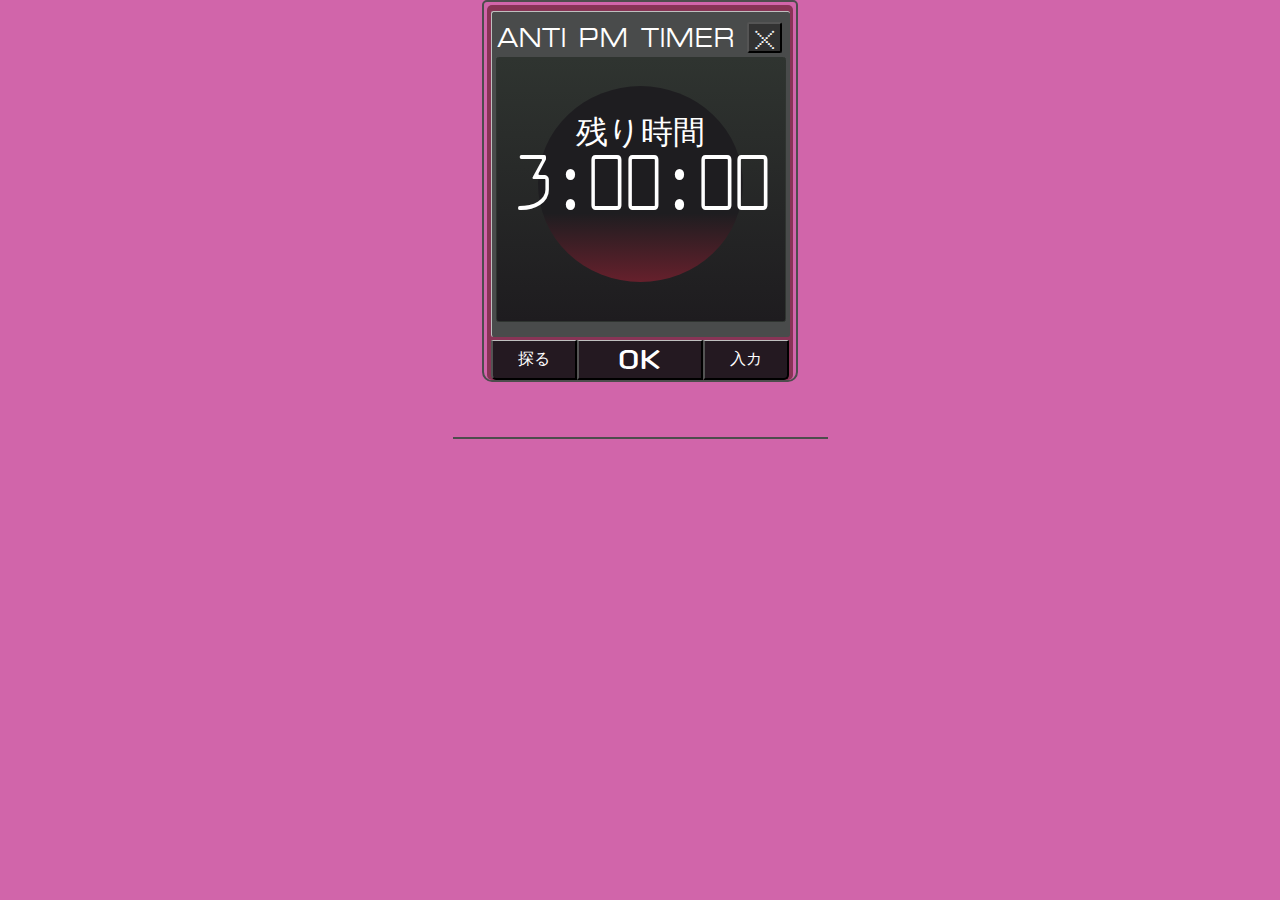
==== project/index.html @ 5a1055ef "Add project files under project folder" ====
<!doctype html>
<html class="no-js" lang="ja">
    <head>
        <meta charset="utf-8">
        <meta http-equiv="x-ua-compatible" content="ie=edge">
        <title></title>
        <meta name="description" content="">
        <meta name="viewport" content="width=device-width, initial-scale=1">

        <link rel="apple-touch-icon" href="apple-touch-icon.png">
        <!-- Place favicon.ico in the root directory -->

        <link href='https://fonts.googleapis.com/css?family=Raleway+Dots' rel='stylesheet' type='text/css'>
        <link rel="stylesheet" href="css/normalize.css">
        <link rel="stylesheet" href="css/main.css">
        <link rel="stylesheet" href="css/my-styles.css">
        <script src="js/vendor/modernizr-2.8.3.min.js"></script>
    </head>
    <body>
        <!--[if lt IE 8]>
            <p class="browserupgrade">You are using an <strong>outdated</strong> browser. Please <a href="http://browsehappy.com/">upgrade your browser</a> to improve your experience.</p>
        <![endif]-->

        <!-- Add your site or application content here -->
      <div class='cell-phone-edge-wrapper'>
      <div class='dark-raspberry-wrapper'>
          <div class='main-content-area'>

            <div class='header-area'>

              <div class='wrap-text-anti-pm-area'>
                <h1 class="text-anti-pm"><a href='https://en.wikipedia.org/wiki/Shimoneta:_A_Boring_World_Where_the_Concept_of_Dirty_Jokes_Doesn’t_Exist' class='link-anti-pm' target='_blank'>&nbsp;ANTI&nbsp;&nbsp;PM&nbsp;&nbsp;TIMER&nbsp;&nbsp;</a></h1>
              </div>

              <button class='x-button'><span class='x-button-text'>X</span></button>

            </div>

            <div class='dark-gray-content-area'>
              <div class='red-orb'></div>
              <p class='text-remaining-time'>残り時間</p>
              <div class='countdown-numbers-area'>
                <span class="text-countdown-numbers">0:00:00</span>
              </div>
            </div>

          </div><!-- end of main-content-area --> 
      
      
          <div class='bottom-buttons-area'>
            <!-- Do NOT put buttons on newlines, because I want the 
              buttons to line up next to each other WITHOUT gaps --> 
            <button class='special-key-1 my-keys'>探る</button><button class='ok-button my-keys'><span class='ok-button-text'>OK</span></button><button class='special-key-3 my-keys'>入カ</button>
          </div>
        
        </div><!-- dark-raspberry-wrapper --> 
        </div><!-- cell-phone-edge-wrapper --> 
      
      <hr class='flip-phone-crease'>      

        <audio class="sound-effect" src="./audio/56k_from_episode_sound_effect.mp3" preload="auto"></audio><!-- note that preload is disabled on iphone, and probably Android as well -->

        <script src="//ajax.googleapis.com/ajax/libs/jquery/1.11.2/jquery.min.js"></script>
        <script>window.jQuery || document.write('<script src="js/vendor/jquery-1.11.2.min.js"><\/script>')</script>
        <script src="js/plugins.js"></script>
        <script src="js/main.js"></script>
    </body>
</html>
---- project/css/main.css ----
/*! HTML5 Boilerplate v5.1.0 | MIT License | https://html5boilerplate.com/ */

/*
 * What follows is the result of much research on cross-browser styling.
 * Credit left inline and big thanks to Nicolas Gallagher, Jonathan Neal,
 * Kroc Camen, and the H5BP dev community and team.
 */

/* ==========================================================================
   Base styles: opinionated defaults
   ========================================================================== */

html {
    color: #222;
    font-size: 1em;
    line-height: 1.4;
}

/*
 * Remove text-shadow in selection highlight:
 * https://twitter.com/miketaylr/status/12228805301
 *
 * These selection rule sets have to be separate.
 * Customize the background color to match your design.
 */

::-moz-selection {
    background: #b3d4fc;
    text-shadow: none;
}

::selection {
    background: #b3d4fc;
    text-shadow: none;
}

/*
 * A better looking default horizontal rule
 */

hr {
    display: block;
    height: 1px;
    border: 0;
    border-top: 1px solid #ccc;
    margin: 1em 0;
    padding: 0;
}

/*
 * Remove the gap between audio, canvas, iframes,
 * images, videos and the bottom of their containers:
 * https://github.com/h5bp/html5-boilerplate/issues/440
 */

audio,
canvas,
iframe,
img,
svg,
video {
    vertical-align: middle;
}

/*
 * Remove default fieldset styles.
 */

fieldset {
    border: 0;
    margin: 0;
    padding: 0;
}

/*
 * Allow only vertical resizing of textareas.
 */

textarea {
    resize: vertical;
}

/* ==========================================================================
   Browser Upgrade Prompt
   ========================================================================== */

.browserupgrade {
    margin: 0.2em 0;
    background: #ccc;
    color: #000;
    padding: 0.2em 0;
}

/* ==========================================================================
   Author's custom styles
   ========================================================================== */

















/* ==========================================================================
   Helper classes
   ========================================================================== */

/*
 * Hide visually and from screen readers:
 */

.hidden {
    display: none !important;
}

/*
 * Hide only visually, but have it available for screen readers:
 * http://snook.ca/archives/html_and_css/hiding-content-for-accessibility
 */

.visuallyhidden {
    border: 0;
    clip: rect(0 0 0 0);
    height: 1px;
    margin: -1px;
    overflow: hidden;
    padding: 0;
    position: absolute;
    width: 1px;
}

/*
 * Extends the .visuallyhidden class to allow the element
 * to be focusable when navigated to via the keyboard:
 * https://www.drupal.org/node/897638
 */

.visuallyhidden.focusable:active,
.visuallyhidden.focusable:focus {
    clip: auto;
    height: auto;
    margin: 0;
    overflow: visible;
    position: static;
    width: auto;
}

/*
 * Hide visually and from screen readers, but maintain layout
 */

.invisible {
    visibility: hidden;
}

/*
 * Clearfix: contain floats
 *
 * For modern browsers
 * 1. The space content is one way to avoid an Opera bug when the
 *    `contenteditable` attribute is included anywhere else in the document.
 *    Otherwise it causes space to appear at the top and bottom of elements
 *    that receive the `clearfix` class.
 * 2. The use of `table` rather than `block` is only necessary if using
 *    `:before` to contain the top-margins of child elements.
 */

.clearfix:before,
.clearfix:after {
    content: " "; /* 1 */
    display: table; /* 2 */
}

.clearfix:after {
    clear: both;
}

/* ==========================================================================
   EXAMPLE Media Queries for Responsive Design.
   These examples override the primary ('mobile first') styles.
   Modify as content requires.
   ========================================================================== */

@media only screen and (min-width: 35em) {
    /* Style adjustments for viewports that meet the condition */
}

@media print,
       (-webkit-min-device-pixel-ratio: 1.25),
       (min-resolution: 120dpi) {
    /* Style adjustments for high resolution devices */
}

/* ==========================================================================
   Print styles.
   Inlined to avoid the additional HTTP request:
   http://www.phpied.com/delay-loading-your-print-css/
   ========================================================================== */

@media print {
    *,
    *:before,
    *:after {
        background: transparent !important;
        color: #000 !important; /* Black prints faster:
                                   http://www.sanbeiji.com/archives/953 */
        box-shadow: none !important;
        text-shadow: none !important;
    }

    a,
    a:visited {
        text-decoration: underline;
    }

    a[href]:after {
        content: " (" attr(href) ")";
    }

    abbr[title]:after {
        content: " (" attr(title) ")";
    }

    /*
     * Don't show links that are fragment identifiers,
     * or use the `javascript:` pseudo protocol
     */

    a[href^="#"]:after,
    a[href^="javascript:"]:after {
        content: "";
    }

    pre,
    blockquote {
        border: 1px solid #999;
        page-break-inside: avoid;
    }

    /*
     * Printing Tables:
     * http://css-discuss.incutio.com/wiki/Printing_Tables
     */

    thead {
        display: table-header-group;
    }

    tr,
    img {
        page-break-inside: avoid;
    }

    img {
        max-width: 100% !important;
    }

    p,
    h2,
    h3 {
        orphans: 3;
        widows: 3;
    }

    h2,
    h3 {
        page-break-after: avoid;
    }
}
---- project/css/my-styles.css ----
/***** Fonts *****/
@font-face {
  font-family: "OPTIEdgar-Extended";
  src: url("../font/OPTIEdgar-Extended.otf") format("opentype"); }

@font-face {
  font-family: "telegrama_render";
  src: url("../font/telegrama_render.otf") format("opentype"); }

@font-face {
  font-family: "K22_Spotty_Face";
  src: url("../font/K22_Spotty_Face.ttf") format("truetype"); }

@font-face {
  font-family: "larabiefont-free.regular";
  src: url("../font/larabiefont-free.regular.ttf") format("truetype"); }

/***** SASS stuff *****/
/******************************/
/* line 53, /Users/lawrenceabaeo/code/shimoneta-anti-pm-interface/css/my-styles.scss */
body {
  background-color: #D165AA;
  color: white; }

/* line 58, /Users/lawrenceabaeo/code/shimoneta-anti-pm-interface/css/my-styles.scss */
.cell-phone-edge-wrapper {
  border: 2px solid #4d4d4d;
  border-bottom-right-radius: 10px;
  border-bottom-left-radius: 10px;
  border-top-left-radius: 5px;
  border-top-right-radius: 5px;
  margin-left: auto;
  margin-right: auto;
  padding-top: 3px;
  width: 312px; }

/* line 70, /Users/lawrenceabaeo/code/shimoneta-anti-pm-interface/css/my-styles.scss */
.dark-raspberry-wrapper {
  background-color: #883456;
  border-radius: 5px;
  margin-left: auto;
  margin-right: auto;
  padding-top: 6px;
  width: 306px; }

/* line 79, /Users/lawrenceabaeo/code/shimoneta-anti-pm-interface/css/my-styles.scss */
.main-content-area {
  background-color: #494B4B;
  border-top: 1px solid #bfbfbf;
  border-left: 1px solid #bfbfbf;
  border-radius: 2.5px;
  margin-left: auto;
  margin-right: auto;
  padding-bottom: 15px;
  text-align: center;
  width: 298px; }

/* line 94, /Users/lawrenceabaeo/code/shimoneta-anti-pm-interface/css/my-styles.scss */
.header-area {
  height: 45px;
  text-align: left; }

/* line 100, /Users/lawrenceabaeo/code/shimoneta-anti-pm-interface/css/my-styles.scss */
.wrap-text-anti-pm-area {
  display: inline-block;
  transform: scale(1, 1.2);
  -webkit-transform: scale(1, 1.2);
  -moz-transform: scale(1, 1.2);
  -ms-transform: scale(1, 1.2);
  -o-transform: scale(1, 1.2); }

/* line 116, /Users/lawrenceabaeo/code/shimoneta-anti-pm-interface/css/my-styles.scss */
.text-anti-pm {
  display: inline-block;
  font-family: 'OPTIEdgar-Extended';
  font-size: 1.21em;
  font-weight: 100;
  letter-spacing: .05em; }

/* line 38, /Users/lawrenceabaeo/code/shimoneta-anti-pm-interface/css/my-styles.scss */
.link-anti-pm, .link-anti-pm:visited, .link-anti-pm:hover, .link-anti-pm:active {
  font-style: inherit;
  color: inherit;
  background-color: transparent;
  font-size: inherit;
  text-decoration: none;
  font-variant: inherit;
  font-weight: inherit;
  line-height: inherit;
  font-family: inherit; }

/* line 128, /Users/lawrenceabaeo/code/shimoneta-anti-pm-interface/css/my-styles.scss */
.x-button {
  border-radius: 2.5px;
  background-color: #323232;
  padding: 0px;
  /** positioning **/
  position: absolute;
  top: 22px;
  height: 31px;
  width: 35px; }

/* line 140, /Users/lawrenceabaeo/code/shimoneta-anti-pm-interface/css/my-styles.scss */
.x-button-text {
  display: inline-block;
  /** font stuff **/
  font-family: "K22_Spotty_Face";
  font-size: 1.3em;
  text-align: center;
  transform: scale(1.35, 1.25) translateY(0px);
  -webkit-transform: scale(1.35, 1.25) translateY(0px);
  -moz-transform: scale(1.35, 1.25) translateY(0px);
  -ms-transform: scale(1.35, 1.25) translateY(0px);
  -o-transform: scale(1.35, 1.25) translateY(0px); }

/* line 168, /Users/lawrenceabaeo/code/shimoneta-anti-pm-interface/css/my-styles.scss */
.dark-gray-content-area {
  background: linear-gradient(to bottom, #2F3430, #1E1C1F);
  border-radius: 2.5px;
  position: relative;
  margin-left: 4px;
  margin-right: 4px;
  height: 263px;
  /** 
  This is bizarre, this area needs
  a border, otherwise the boxes get all 
  messed up
  **/
  border: 1px solid #2F3430; }

/* line 186, /Users/lawrenceabaeo/code/shimoneta-anti-pm-interface/css/my-styles.scss */
.red-orb {
  background: linear-gradient(to bottom, #1E1D20 65%, #66202C);
  margin-left: 41px;
  margin-top: 28px;
  position: absolute;
  border-radius: 50%;
  height: 196px;
  width: 205px; }

/* line 197, /Users/lawrenceabaeo/code/shimoneta-anti-pm-interface/css/my-styles.scss */
.text-remaining-time {
  font-size: 2em;
  /** positioning stuff **/
  position: absolute;
  margin: auto;
  top: 52px;
  left: 0px;
  bottom: 0px;
  right: 0px; }

/* line 208, /Users/lawrenceabaeo/code/shimoneta-anti-pm-interface/css/my-styles.scss */
.countdown-numbers-area {
  margin-top: 75px;
  /** numbers sizing **/
  transform: scale(0.95, 1.1);
  -webkit-transform: scale(0.95, 1.1);
  -moz-transform: scale(0.95, 1.1);
  -ms-transform: scale(0.95, 1.1);
  -o-transform: scale(0.95, 1.1); }

/* line 224, /Users/lawrenceabaeo/code/shimoneta-anti-pm-interface/css/my-styles.scss */
.text-countdown-numbers {
  font-family: "larabiefont-free.regular";
  font-size: 4.35em;
  letter-spacing: -.065em; }

/* line 230, /Users/lawrenceabaeo/code/shimoneta-anti-pm-interface/css/my-styles.scss */
.bottom-buttons-area {
  height: 40px;
  width: 298px;
  margin-left: auto;
  margin-right: auto;
  margin-top: 3px;
  padding-top: 0px; }

/* line 240, /Users/lawrenceabaeo/code/shimoneta-anti-pm-interface/css/my-styles.scss */
.my-keys {
  border-top: 1px solid #bfbfbf;
  background-color: #241921;
  border-radius: .1px;
  height: 100%;
  margin: 0px 0px;
  vertical-align: middle; }

/* line 250, /Users/lawrenceabaeo/code/shimoneta-anti-pm-interface/css/my-styles.scss */
.special-key-1, .special-key-3 {
  width: 29%; }

/* line 254, /Users/lawrenceabaeo/code/shimoneta-anti-pm-interface/css/my-styles.scss */
.special-key-1 {
  border-bottom-left-radius: 5px; }

/* line 258, /Users/lawrenceabaeo/code/shimoneta-anti-pm-interface/css/my-styles.scss */
.special-key-3 {
  border-bottom-right-radius: 5px; }

/* line 262, /Users/lawrenceabaeo/code/shimoneta-anti-pm-interface/css/my-styles.scss */
.ok-button {
  width: 42%; }

/* line 266, /Users/lawrenceabaeo/code/shimoneta-anti-pm-interface/css/my-styles.scss */
.ok-button-text {
  font-family: "telegrama_render";
  display: inline-block;
  /** OK letters sizing and position**/
  transform: scale(2, 1.5) translateY(2px);
  -webkit-transform: scale(2, 1.5) translateY(2px);
  -moz-transform: scale(2, 1.5) translateY(2px);
  -ms-transform: scale(2, 1.5) translateY(2px);
  -o-transform: scale(2, 1.5) translateY(2px); }

/* line 289, /Users/lawrenceabaeo/code/shimoneta-anti-pm-interface/css/my-styles.scss */
.flip-phone-crease {
  background: #4d4d4d;
  border: 0px;
  height: 2px;
  margin-left: auto;
  margin-right: auto;
  margin-top: 55px;
  width: 375px; }

/*# sourceMappingURL=my-styles.css.map */
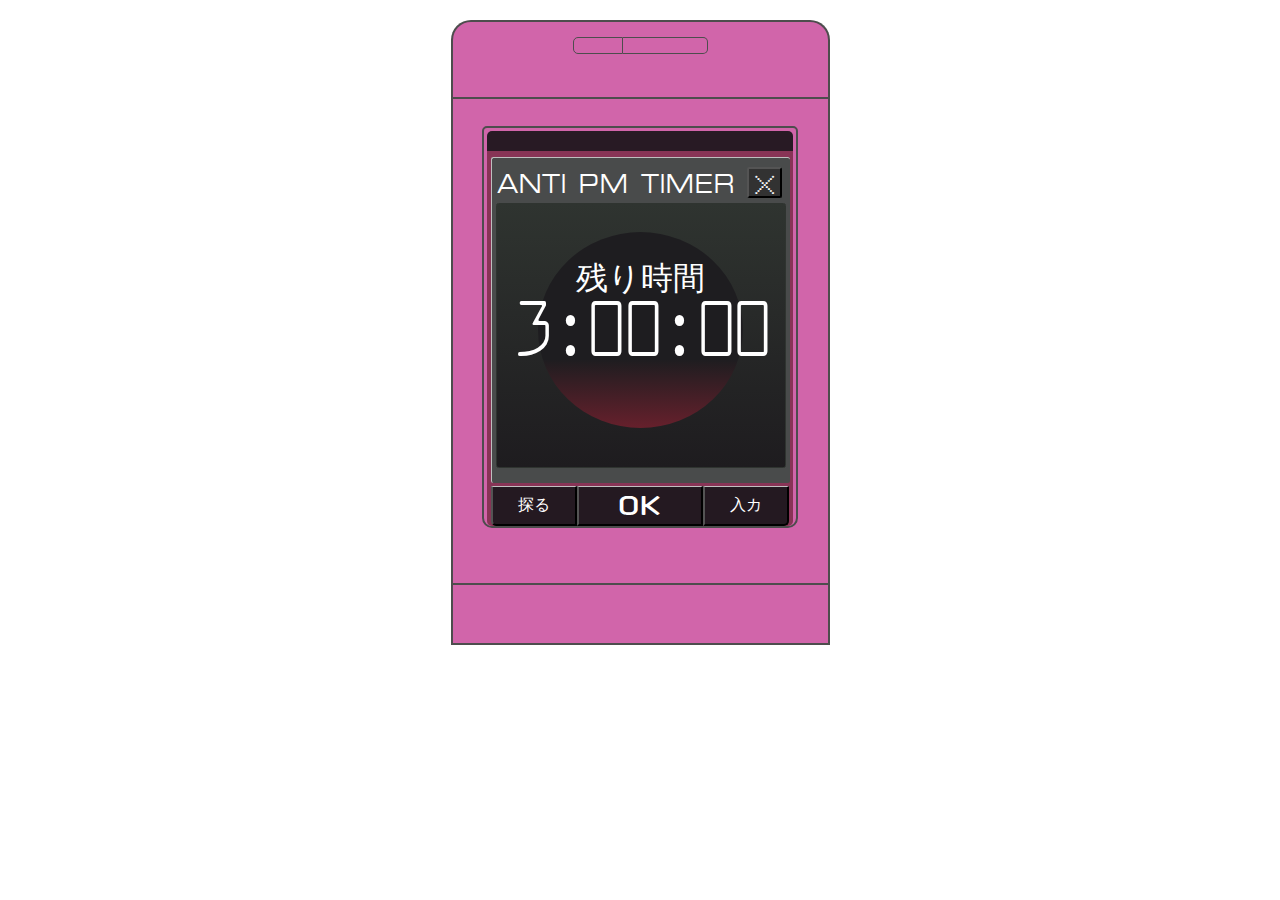
==== commit 51b43841: "Update to match master" ====
--- a/project/index.html
+++ b/project/index.html
@@ -22,7 +22,13 @@
         <![endif]-->
 
         <!-- Add your site or application content here -->
+      <div class='cell-phone-ear-speaker'>
+      <div class='cell-phone-speaker-cutout-wrapper'><div class='speaker-cutout speaker-cutout-left'>&nbsp;</div><div class='speaker-cutout speaker-cutout-right'>&nbsp;</div></div>
+      </div>
+      <div class='cell-phone-far-edge-wrapper'>
       <div class='cell-phone-edge-wrapper'>
+      <div class='cell-phone-status-bar'>
+      </div>
       <div class='dark-raspberry-wrapper'>
           <div class='main-content-area'>
 
@@ -55,9 +61,11 @@
         
         </div><!-- dark-raspberry-wrapper --> 
         </div><!-- cell-phone-edge-wrapper --> 
-      
+        
       <hr class='flip-phone-crease'>      
 
+        </div><!-- cell-phone-far-edge-wrapper --> 
+      
         <audio class="sound-effect" src="./audio/56k_from_episode_sound_effect.mp3" preload="auto"></audio><!-- note that preload is disabled on iphone, and probably Android as well -->
 
         <script src="//ajax.googleapis.com/ajax/libs/jquery/1.11.2/jquery.min.js"></script>
--- a/project/css/my-styles.css
+++ b/project/css/my-styles.css
@@ -19,10 +19,23 @@
 /******************************/
 /* line 53, /Users/lawrenceabaeo/code/shimoneta-anti-pm-interface/css/my-styles.scss */
 body {
+  background-color: white;
+  color: white; }
+
+/* line 58, /Users/lawrenceabaeo/code/shimoneta-anti-pm-interface/css/my-styles.scss */
+.cell-phone-ear-speaker {
+  height: 0px;
+  margin: 0 0; }
+
+/* line 63, /Users/lawrenceabaeo/code/shimoneta-anti-pm-interface/css/my-styles.scss */
+.cell-phone-far-edge-wrapper {
   background-color: #D165AA;
-  color: white; }
-
-/* line 58, /Users/lawrenceabaeo/code/shimoneta-anti-pm-interface/css/my-styles.scss */
+  border: 2px solid #4d4d4d;
+  margin-left: auto;
+  margin-right: auto;
+  width: 375px; }
+
+/* line 71, /Users/lawrenceabaeo/code/shimoneta-anti-pm-interface/css/my-styles.scss */
 .cell-phone-edge-wrapper {
   border: 2px solid #4d4d4d;
   border-bottom-right-radius: 10px;
@@ -34,7 +47,7 @@
   padding-top: 3px;
   width: 312px; }
 
-/* line 70, /Users/lawrenceabaeo/code/shimoneta-anti-pm-interface/css/my-styles.scss */
+/* line 83, /Users/lawrenceabaeo/code/shimoneta-anti-pm-interface/css/my-styles.scss */
 .dark-raspberry-wrapper {
   background-color: #883456;
   border-radius: 5px;
@@ -43,7 +56,7 @@
   padding-top: 6px;
   width: 306px; }
 
-/* line 79, /Users/lawrenceabaeo/code/shimoneta-anti-pm-interface/css/my-styles.scss */
+/* line 92, /Users/lawrenceabaeo/code/shimoneta-anti-pm-interface/css/my-styles.scss */
 .main-content-area {
   background-color: #494B4B;
   border-top: 1px solid #bfbfbf;
@@ -55,12 +68,12 @@
   text-align: center;
   width: 298px; }
 
-/* line 94, /Users/lawrenceabaeo/code/shimoneta-anti-pm-interface/css/my-styles.scss */
+/* line 107, /Users/lawrenceabaeo/code/shimoneta-anti-pm-interface/css/my-styles.scss */
 .header-area {
   height: 45px;
   text-align: left; }
 
-/* line 100, /Users/lawrenceabaeo/code/shimoneta-anti-pm-interface/css/my-styles.scss */
+/* line 113, /Users/lawrenceabaeo/code/shimoneta-anti-pm-interface/css/my-styles.scss */
 .wrap-text-anti-pm-area {
   display: inline-block;
   transform: scale(1, 1.2);
@@ -69,7 +82,7 @@
   -ms-transform: scale(1, 1.2);
   -o-transform: scale(1, 1.2); }
 
-/* line 116, /Users/lawrenceabaeo/code/shimoneta-anti-pm-interface/css/my-styles.scss */
+/* line 129, /Users/lawrenceabaeo/code/shimoneta-anti-pm-interface/css/my-styles.scss */
 .text-anti-pm {
   display: inline-block;
   font-family: 'OPTIEdgar-Extended';
@@ -89,7 +102,7 @@
   line-height: inherit;
   font-family: inherit; }
 
-/* line 128, /Users/lawrenceabaeo/code/shimoneta-anti-pm-interface/css/my-styles.scss */
+/* line 141, /Users/lawrenceabaeo/code/shimoneta-anti-pm-interface/css/my-styles.scss */
 .x-button {
   border-radius: 2.5px;
   background-color: #323232;
@@ -100,7 +113,7 @@
   height: 31px;
   width: 35px; }
 
-/* line 140, /Users/lawrenceabaeo/code/shimoneta-anti-pm-interface/css/my-styles.scss */
+/* line 153, /Users/lawrenceabaeo/code/shimoneta-anti-pm-interface/css/my-styles.scss */
 .x-button-text {
   display: inline-block;
   /** font stuff **/
@@ -113,7 +126,7 @@
   -ms-transform: scale(1.35, 1.25) translateY(0px);
   -o-transform: scale(1.35, 1.25) translateY(0px); }
 
-/* line 168, /Users/lawrenceabaeo/code/shimoneta-anti-pm-interface/css/my-styles.scss */
+/* line 181, /Users/lawrenceabaeo/code/shimoneta-anti-pm-interface/css/my-styles.scss */
 .dark-gray-content-area {
   background: linear-gradient(to bottom, #2F3430, #1E1C1F);
   border-radius: 2.5px;
@@ -128,7 +141,7 @@
   **/
   border: 1px solid #2F3430; }
 
-/* line 186, /Users/lawrenceabaeo/code/shimoneta-anti-pm-interface/css/my-styles.scss */
+/* line 199, /Users/lawrenceabaeo/code/shimoneta-anti-pm-interface/css/my-styles.scss */
 .red-orb {
   background: linear-gradient(to bottom, #1E1D20 65%, #66202C);
   margin-left: 41px;
@@ -138,7 +151,7 @@
   height: 196px;
   width: 205px; }
 
-/* line 197, /Users/lawrenceabaeo/code/shimoneta-anti-pm-interface/css/my-styles.scss */
+/* line 210, /Users/lawrenceabaeo/code/shimoneta-anti-pm-interface/css/my-styles.scss */
 .text-remaining-time {
   font-size: 2em;
   /** positioning stuff **/
@@ -149,7 +162,7 @@
   bottom: 0px;
   right: 0px; }
 
-/* line 208, /Users/lawrenceabaeo/code/shimoneta-anti-pm-interface/css/my-styles.scss */
+/* line 221, /Users/lawrenceabaeo/code/shimoneta-anti-pm-interface/css/my-styles.scss */
 .countdown-numbers-area {
   margin-top: 75px;
   /** numbers sizing **/
@@ -159,13 +172,13 @@
   -ms-transform: scale(0.95, 1.1);
   -o-transform: scale(0.95, 1.1); }
 
-/* line 224, /Users/lawrenceabaeo/code/shimoneta-anti-pm-interface/css/my-styles.scss */
+/* line 237, /Users/lawrenceabaeo/code/shimoneta-anti-pm-interface/css/my-styles.scss */
 .text-countdown-numbers {
   font-family: "larabiefont-free.regular";
   font-size: 4.35em;
   letter-spacing: -.065em; }
 
-/* line 230, /Users/lawrenceabaeo/code/shimoneta-anti-pm-interface/css/my-styles.scss */
+/* line 243, /Users/lawrenceabaeo/code/shimoneta-anti-pm-interface/css/my-styles.scss */
 .bottom-buttons-area {
   height: 40px;
   width: 298px;
@@ -174,7 +187,7 @@
   margin-top: 3px;
   padding-top: 0px; }
 
-/* line 240, /Users/lawrenceabaeo/code/shimoneta-anti-pm-interface/css/my-styles.scss */
+/* line 253, /Users/lawrenceabaeo/code/shimoneta-anti-pm-interface/css/my-styles.scss */
 .my-keys {
   border-top: 1px solid #bfbfbf;
   background-color: #241921;
@@ -183,23 +196,23 @@
   margin: 0px 0px;
   vertical-align: middle; }
 
-/* line 250, /Users/lawrenceabaeo/code/shimoneta-anti-pm-interface/css/my-styles.scss */
+/* line 263, /Users/lawrenceabaeo/code/shimoneta-anti-pm-interface/css/my-styles.scss */
 .special-key-1, .special-key-3 {
   width: 29%; }
 
-/* line 254, /Users/lawrenceabaeo/code/shimoneta-anti-pm-interface/css/my-styles.scss */
+/* line 267, /Users/lawrenceabaeo/code/shimoneta-anti-pm-interface/css/my-styles.scss */
 .special-key-1 {
   border-bottom-left-radius: 5px; }
 
-/* line 258, /Users/lawrenceabaeo/code/shimoneta-anti-pm-interface/css/my-styles.scss */
+/* line 271, /Users/lawrenceabaeo/code/shimoneta-anti-pm-interface/css/my-styles.scss */
 .special-key-3 {
   border-bottom-right-radius: 5px; }
 
-/* line 262, /Users/lawrenceabaeo/code/shimoneta-anti-pm-interface/css/my-styles.scss */
+/* line 275, /Users/lawrenceabaeo/code/shimoneta-anti-pm-interface/css/my-styles.scss */
 .ok-button {
   width: 42%; }
 
-/* line 266, /Users/lawrenceabaeo/code/shimoneta-anti-pm-interface/css/my-styles.scss */
+/* line 279, /Users/lawrenceabaeo/code/shimoneta-anti-pm-interface/css/my-styles.scss */
 .ok-button-text {
   font-family: "telegrama_render";
   display: inline-block;
@@ -210,7 +223,7 @@
   -ms-transform: scale(2, 1.5) translateY(2px);
   -o-transform: scale(2, 1.5) translateY(2px); }
 
-/* line 289, /Users/lawrenceabaeo/code/shimoneta-anti-pm-interface/css/my-styles.scss */
+/* line 302, /Users/lawrenceabaeo/code/shimoneta-anti-pm-interface/css/my-styles.scss */
 .flip-phone-crease {
   background: #4d4d4d;
   border: 0px;
@@ -218,6 +231,60 @@
   margin-left: auto;
   margin-right: auto;
   margin-top: 55px;
+  margin-bottom: 58px;
   width: 375px; }
 
+@media only screen and (min-width: 700px) {
+  /* line 314, /Users/lawrenceabaeo/code/shimoneta-anti-pm-interface/css/my-styles.scss */
+  .cell-phone-ear-speaker {
+    height: 75px;
+    border-top-left-radius: 20px;
+    border-top-right-radius: 20px;
+    background-color: #D165AA;
+    border: 2px solid #4d4d4d;
+    border-bottom: 0px;
+    margin-left: auto;
+    margin-right: auto;
+    margin-top: 20px;
+    width: 375px; }
+  /* line 326, /Users/lawrenceabaeo/code/shimoneta-anti-pm-interface/css/my-styles.scss */
+  .cell-phone-speaker-cutout-wrapper {
+    text-align: center; }
+  /* line 329, /Users/lawrenceabaeo/code/shimoneta-anti-pm-interface/css/my-styles.scss */
+  .speaker-cutout {
+    border: 1px solid #4d4d4d;
+    display: inline-block;
+    height: 15px;
+    margin-top: 15px; }
+  /* line 335, /Users/lawrenceabaeo/code/shimoneta-anti-pm-interface/css/my-styles.scss */
+  .speaker-cutout-left {
+    border-top-left-radius: 5px;
+    border-bottom-left-radius: 5px;
+    width: 48px; }
+  /* line 340, /Users/lawrenceabaeo/code/shimoneta-anti-pm-interface/css/my-styles.scss */
+  .speaker-cutout-right {
+    border-left: 0px;
+    border-top-right-radius: 5px;
+    border-bottom-right-radius: 5px;
+    width: 84px; }
+  /* line 346, /Users/lawrenceabaeo/code/shimoneta-anti-pm-interface/css/my-styles.scss */
+  .cell-phone-far-edge-wrapper {
+    padding-top: 27px; }
+  /* line 349, /Users/lawrenceabaeo/code/shimoneta-anti-pm-interface/css/my-styles.scss */
+  .cell-phone-status-bar {
+    background-color: #281A24;
+    border-top-left-radius: 5px;
+    border-top-right-radius: 5px;
+    height: 20px;
+    margin-left: auto;
+    margin-right: auto;
+    width: 306px; }
+  /* line 358, /Users/lawrenceabaeo/code/shimoneta-anti-pm-interface/css/my-styles.scss */
+  .dark-raspberry-wrapper {
+    border-top-left-radius: 0px;
+    border-top-right-radius: 0px; }
+  /* line 362, /Users/lawrenceabaeo/code/shimoneta-anti-pm-interface/css/my-styles.scss */
+  .x-button {
+    top: 167px; } }
+
 /*# sourceMappingURL=my-styles.css.map */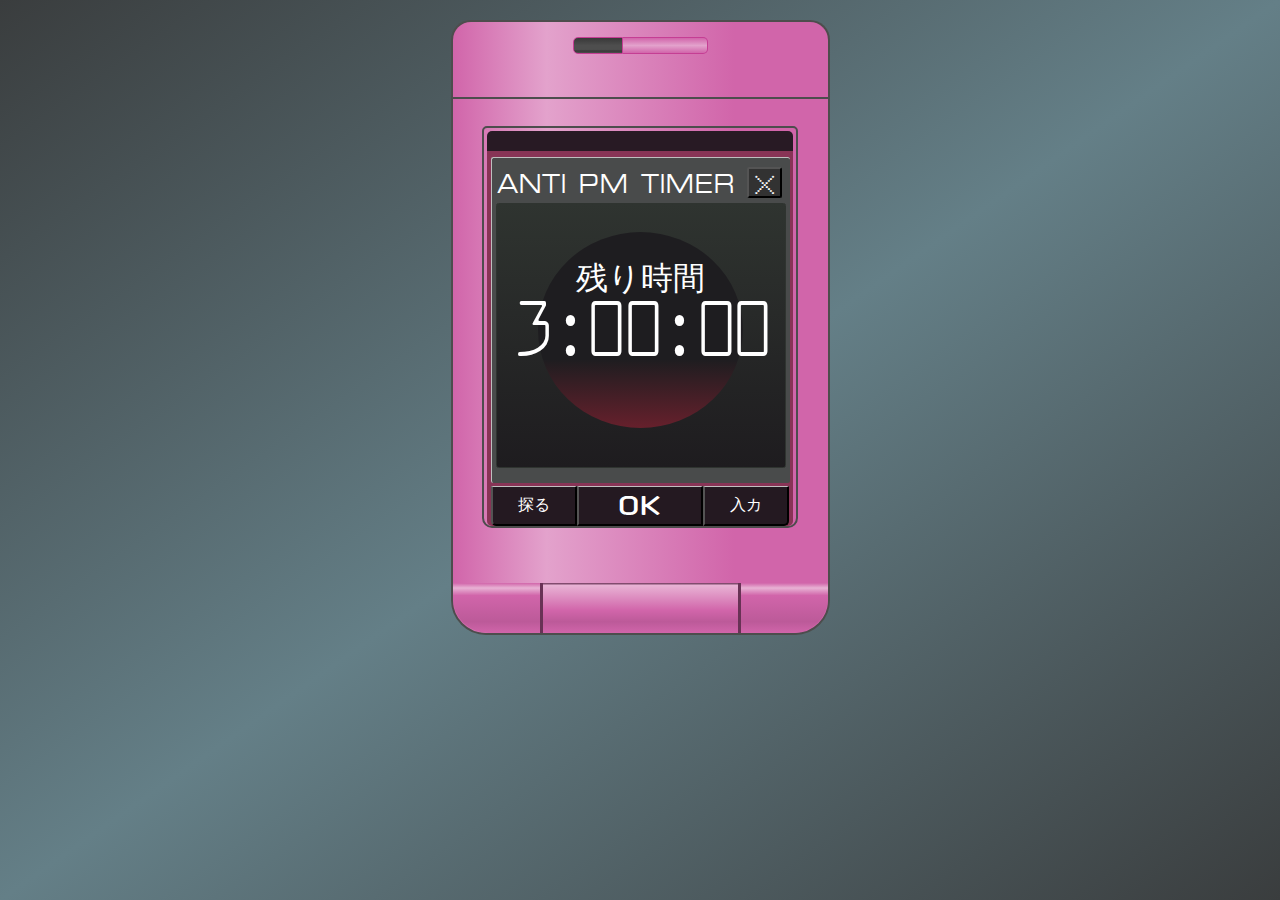
==== commit 216b4919: "Update to match master." ====
--- a/project/index.html
+++ b/project/index.html
@@ -62,8 +62,12 @@
         </div><!-- dark-raspberry-wrapper --> 
         </div><!-- cell-phone-edge-wrapper --> 
         
-      <hr class='flip-phone-crease'>      
-
+      <!-- <hr class='flip-phone-crease'> --> 
+          <div class='full-hinge-area'>
+            <div class='hinge-portion-b-area'>
+              &nbsp;
+            </div>
+          </div>
         </div><!-- cell-phone-far-edge-wrapper --> 
       
         <audio class="sound-effect" src="./audio/56k_from_episode_sound_effect.mp3" preload="auto"></audio><!-- note that preload is disabled on iphone, and probably Android as well -->
@@ -72,5 +76,13 @@
         <script>window.jQuery || document.write('<script src="js/vendor/jquery-1.11.2.min.js"><\/script>')</script>
         <script src="js/plugins.js"></script>
         <script src="js/main.js"></script>
+        <script>
+          (function(i,s,o,g,r,a,m){i['GoogleAnalyticsObject']=r;i[r]=i[r]||function(){
+          (i[r].q=i[r].q||[]).push(arguments)},i[r].l=1*new Date();a=s.createElement(o),
+          m=s.getElementsByTagName(o)[0];a.async=1;a.src=g;m.parentNode.insertBefore(a,m)
+          })(window,document,'script','//www.google-analytics.com/analytics.js','ga');
+          ga('create', 'UA-67497554-1', 'auto');
+          ga('send', 'pageview');
+        </script>
     </body>
 </html>
--- a/project/css/my-styles.css
+++ b/project/css/my-styles.css
@@ -17,25 +17,28 @@
 
 /***** SASS stuff *****/
 /******************************/
-/* line 53, /Users/lawrenceabaeo/code/shimoneta-anti-pm-interface/css/my-styles.scss */
+/* line 64, /Users/lawrenceabaeo/code/shimoneta-anti-pm-interface/css/my-styles.scss */
+html {
+  height: 100%; }
+
+/* line 67, /Users/lawrenceabaeo/code/shimoneta-anti-pm-interface/css/my-styles.scss */
 body {
-  background-color: white;
+  background-image: linear-gradient(to bottom right, #3A3D3E 0%, #647F87 50%, #3A3D3E 100%);
   color: white; }
 
-/* line 58, /Users/lawrenceabaeo/code/shimoneta-anti-pm-interface/css/my-styles.scss */
+/* line 72, /Users/lawrenceabaeo/code/shimoneta-anti-pm-interface/css/my-styles.scss */
 .cell-phone-ear-speaker {
   height: 0px;
   margin: 0 0; }
 
-/* line 63, /Users/lawrenceabaeo/code/shimoneta-anti-pm-interface/css/my-styles.scss */
+/* line 77, /Users/lawrenceabaeo/code/shimoneta-anti-pm-interface/css/my-styles.scss */
 .cell-phone-far-edge-wrapper {
-  background-color: #D165AA;
-  border: 2px solid #4d4d4d;
-  margin-left: auto;
-  margin-right: auto;
-  width: 375px; }
-
-/* line 71, /Users/lawrenceabaeo/code/shimoneta-anti-pm-interface/css/my-styles.scss */
+  background-image: linear-gradient(to right, #D165AA 0%, #E3A2CC 25%, #D165AA 75%, #D165AA 100%);
+  border: 1px solid #D165AA;
+  margin-left: auto;
+  margin-right: auto; }
+
+/* line 84, /Users/lawrenceabaeo/code/shimoneta-anti-pm-interface/css/my-styles.scss */
 .cell-phone-edge-wrapper {
   border: 2px solid #4d4d4d;
   border-bottom-right-radius: 10px;
@@ -47,7 +50,7 @@
   padding-top: 3px;
   width: 312px; }
 
-/* line 83, /Users/lawrenceabaeo/code/shimoneta-anti-pm-interface/css/my-styles.scss */
+/* line 96, /Users/lawrenceabaeo/code/shimoneta-anti-pm-interface/css/my-styles.scss */
 .dark-raspberry-wrapper {
   background-color: #883456;
   border-radius: 5px;
@@ -56,7 +59,7 @@
   padding-top: 6px;
   width: 306px; }
 
-/* line 92, /Users/lawrenceabaeo/code/shimoneta-anti-pm-interface/css/my-styles.scss */
+/* line 105, /Users/lawrenceabaeo/code/shimoneta-anti-pm-interface/css/my-styles.scss */
 .main-content-area {
   background-color: #494B4B;
   border-top: 1px solid #bfbfbf;
@@ -68,12 +71,12 @@
   text-align: center;
   width: 298px; }
 
-/* line 107, /Users/lawrenceabaeo/code/shimoneta-anti-pm-interface/css/my-styles.scss */
+/* line 120, /Users/lawrenceabaeo/code/shimoneta-anti-pm-interface/css/my-styles.scss */
 .header-area {
   height: 45px;
   text-align: left; }
 
-/* line 113, /Users/lawrenceabaeo/code/shimoneta-anti-pm-interface/css/my-styles.scss */
+/* line 126, /Users/lawrenceabaeo/code/shimoneta-anti-pm-interface/css/my-styles.scss */
 .wrap-text-anti-pm-area {
   display: inline-block;
   transform: scale(1, 1.2);
@@ -82,7 +85,7 @@
   -ms-transform: scale(1, 1.2);
   -o-transform: scale(1, 1.2); }
 
-/* line 129, /Users/lawrenceabaeo/code/shimoneta-anti-pm-interface/css/my-styles.scss */
+/* line 142, /Users/lawrenceabaeo/code/shimoneta-anti-pm-interface/css/my-styles.scss */
 .text-anti-pm {
   display: inline-block;
   font-family: 'OPTIEdgar-Extended';
@@ -90,7 +93,7 @@
   font-weight: 100;
   letter-spacing: .05em; }
 
-/* line 38, /Users/lawrenceabaeo/code/shimoneta-anti-pm-interface/css/my-styles.scss */
+/* line 49, /Users/lawrenceabaeo/code/shimoneta-anti-pm-interface/css/my-styles.scss */
 .link-anti-pm, .link-anti-pm:visited, .link-anti-pm:hover, .link-anti-pm:active {
   font-style: inherit;
   color: inherit;
@@ -102,7 +105,7 @@
   line-height: inherit;
   font-family: inherit; }
 
-/* line 141, /Users/lawrenceabaeo/code/shimoneta-anti-pm-interface/css/my-styles.scss */
+/* line 154, /Users/lawrenceabaeo/code/shimoneta-anti-pm-interface/css/my-styles.scss */
 .x-button {
   border-radius: 2.5px;
   background-color: #323232;
@@ -113,7 +116,7 @@
   height: 31px;
   width: 35px; }
 
-/* line 153, /Users/lawrenceabaeo/code/shimoneta-anti-pm-interface/css/my-styles.scss */
+/* line 166, /Users/lawrenceabaeo/code/shimoneta-anti-pm-interface/css/my-styles.scss */
 .x-button-text {
   display: inline-block;
   /** font stuff **/
@@ -126,7 +129,7 @@
   -ms-transform: scale(1.35, 1.25) translateY(0px);
   -o-transform: scale(1.35, 1.25) translateY(0px); }
 
-/* line 181, /Users/lawrenceabaeo/code/shimoneta-anti-pm-interface/css/my-styles.scss */
+/* line 193, /Users/lawrenceabaeo/code/shimoneta-anti-pm-interface/css/my-styles.scss */
 .dark-gray-content-area {
   background: linear-gradient(to bottom, #2F3430, #1E1C1F);
   border-radius: 2.5px;
@@ -141,7 +144,7 @@
   **/
   border: 1px solid #2F3430; }
 
-/* line 199, /Users/lawrenceabaeo/code/shimoneta-anti-pm-interface/css/my-styles.scss */
+/* line 211, /Users/lawrenceabaeo/code/shimoneta-anti-pm-interface/css/my-styles.scss */
 .red-orb {
   background: linear-gradient(to bottom, #1E1D20 65%, #66202C);
   margin-left: 41px;
@@ -151,7 +154,7 @@
   height: 196px;
   width: 205px; }
 
-/* line 210, /Users/lawrenceabaeo/code/shimoneta-anti-pm-interface/css/my-styles.scss */
+/* line 222, /Users/lawrenceabaeo/code/shimoneta-anti-pm-interface/css/my-styles.scss */
 .text-remaining-time {
   font-size: 2em;
   /** positioning stuff **/
@@ -162,7 +165,7 @@
   bottom: 0px;
   right: 0px; }
 
-/* line 221, /Users/lawrenceabaeo/code/shimoneta-anti-pm-interface/css/my-styles.scss */
+/* line 233, /Users/lawrenceabaeo/code/shimoneta-anti-pm-interface/css/my-styles.scss */
 .countdown-numbers-area {
   margin-top: 75px;
   /** numbers sizing **/
@@ -172,13 +175,13 @@
   -ms-transform: scale(0.95, 1.1);
   -o-transform: scale(0.95, 1.1); }
 
-/* line 237, /Users/lawrenceabaeo/code/shimoneta-anti-pm-interface/css/my-styles.scss */
+/* line 249, /Users/lawrenceabaeo/code/shimoneta-anti-pm-interface/css/my-styles.scss */
 .text-countdown-numbers {
   font-family: "larabiefont-free.regular";
   font-size: 4.35em;
   letter-spacing: -.065em; }
 
-/* line 243, /Users/lawrenceabaeo/code/shimoneta-anti-pm-interface/css/my-styles.scss */
+/* line 255, /Users/lawrenceabaeo/code/shimoneta-anti-pm-interface/css/my-styles.scss */
 .bottom-buttons-area {
   height: 40px;
   width: 298px;
@@ -187,7 +190,7 @@
   margin-top: 3px;
   padding-top: 0px; }
 
-/* line 253, /Users/lawrenceabaeo/code/shimoneta-anti-pm-interface/css/my-styles.scss */
+/* line 265, /Users/lawrenceabaeo/code/shimoneta-anti-pm-interface/css/my-styles.scss */
 .my-keys {
   border-top: 1px solid #bfbfbf;
   background-color: #241921;
@@ -196,23 +199,23 @@
   margin: 0px 0px;
   vertical-align: middle; }
 
-/* line 263, /Users/lawrenceabaeo/code/shimoneta-anti-pm-interface/css/my-styles.scss */
+/* line 274, /Users/lawrenceabaeo/code/shimoneta-anti-pm-interface/css/my-styles.scss */
 .special-key-1, .special-key-3 {
   width: 29%; }
 
-/* line 267, /Users/lawrenceabaeo/code/shimoneta-anti-pm-interface/css/my-styles.scss */
+/* line 278, /Users/lawrenceabaeo/code/shimoneta-anti-pm-interface/css/my-styles.scss */
 .special-key-1 {
   border-bottom-left-radius: 5px; }
 
-/* line 271, /Users/lawrenceabaeo/code/shimoneta-anti-pm-interface/css/my-styles.scss */
+/* line 282, /Users/lawrenceabaeo/code/shimoneta-anti-pm-interface/css/my-styles.scss */
 .special-key-3 {
   border-bottom-right-radius: 5px; }
 
-/* line 275, /Users/lawrenceabaeo/code/shimoneta-anti-pm-interface/css/my-styles.scss */
+/* line 286, /Users/lawrenceabaeo/code/shimoneta-anti-pm-interface/css/my-styles.scss */
 .ok-button {
   width: 42%; }
 
-/* line 279, /Users/lawrenceabaeo/code/shimoneta-anti-pm-interface/css/my-styles.scss */
+/* line 290, /Users/lawrenceabaeo/code/shimoneta-anti-pm-interface/css/my-styles.scss */
 .ok-button-text {
   font-family: "telegrama_render";
   display: inline-block;
@@ -223,7 +226,7 @@
   -ms-transform: scale(2, 1.5) translateY(2px);
   -o-transform: scale(2, 1.5) translateY(2px); }
 
-/* line 302, /Users/lawrenceabaeo/code/shimoneta-anti-pm-interface/css/my-styles.scss */
+/* line 313, /Users/lawrenceabaeo/code/shimoneta-anti-pm-interface/css/my-styles.scss */
 .flip-phone-crease {
   background: #4d4d4d;
   border: 0px;
@@ -234,43 +237,104 @@
   margin-bottom: 58px;
   width: 375px; }
 
+/* line 324, /Users/lawrenceabaeo/code/shimoneta-anti-pm-interface/css/my-styles.scss */
+.full-hinge-area {
+  background-image: linear-gradient(to bottom, #D165AA 0%, #E8B2D4 10%, #D165AA 25%, #BC5A99 77.5%, #D165AA 100%);
+  border-bottom-left-radius: 35px;
+  border-bottom-right-radius: 35px;
+  margin-top: 55px; }
+
+/* line 330, /Users/lawrenceabaeo/code/shimoneta-anti-pm-interface/css/my-styles.scss */
+.hinge-portion-b-area {
+  background-image: linear-gradient(to bottom, #683255 0%, #E8B2D4 5%, #D165AA 55%, #bc5a99 77.5%, #D165AA 100%);
+  border-right: solid #683255;
+  border-left: solid #683255;
+  height: 50px;
+  margin-left: auto;
+  margin-right: auto;
+  width: 195px; }
+
+/***** iphone 4 and 5 only *****/
+@media only screen and (min-height: 450px) {
+  /* line 343, /Users/lawrenceabaeo/code/shimoneta-anti-pm-interface/css/my-styles.scss */
+  .cell-phone-far-edge-wrapper {
+    border: 2px solid #4d4d4d;
+    border-bottom-left-radius: 35px;
+    border-bottom-right-radius: 35px;
+    padding-top: 27px; }
+  /* line 350, /Users/lawrenceabaeo/code/shimoneta-anti-pm-interface/css/my-styles.scss */
+  .x-button {
+    top: 50px; } }
+
+/******************************/
+/***** iphone 6 only *****/
+@media only screen and (min-height: 558px) {
+  /* line 359, /Users/lawrenceabaeo/code/shimoneta-anti-pm-interface/css/my-styles.scss */
+  .cell-phone-ear-speaker {
+    height: 50px;
+    background-image: linear-gradient(to right, #D165AA 0%, #E3A2CC 25%, #D165AA 75%, #D165AA 100%);
+    border: 2px solid #4d4d4d;
+    border-bottom: 0px;
+    margin-left: auto;
+    margin-right: auto; }
+  /* line 371, /Users/lawrenceabaeo/code/shimoneta-anti-pm-interface/css/my-styles.scss */
+  .x-button {
+    top: 102px; } }
+
+/******************************/
 @media only screen and (min-width: 700px) {
-  /* line 314, /Users/lawrenceabaeo/code/shimoneta-anti-pm-interface/css/my-styles.scss */
+  /* line 380, /Users/lawrenceabaeo/code/shimoneta-anti-pm-interface/css/my-styles.scss */
+  .cell-phone-far-edge-wrapper {
+    border: 2px solid #4d4d4d;
+    border-bottom-left-radius: 35px;
+    border-bottom-right-radius: 35px;
+    padding-top: 27px;
+    width: 375px; }
+  /* line 387, /Users/lawrenceabaeo/code/shimoneta-anti-pm-interface/css/my-styles.scss */
+  .cell-phone-edge-wrapper {
+    border: 2px solid #4d4d4d;
+    border-bottom-right-radius: 10px;
+    border-top-left-radius: 5px;
+    border-top-right-radius: 5px;
+    margin-left: auto;
+    margin-right: auto;
+    padding-top: 3px;
+    width: 312px; }
+  /* line 398, /Users/lawrenceabaeo/code/shimoneta-anti-pm-interface/css/my-styles.scss */
   .cell-phone-ear-speaker {
     height: 75px;
     border-top-left-radius: 20px;
     border-top-right-radius: 20px;
-    background-color: #D165AA;
+    background-image: linear-gradient(to right, #D165AA 0%, #E3A2CC 25%, #D165AA 75%, #D165AA 100%);
     border: 2px solid #4d4d4d;
     border-bottom: 0px;
     margin-left: auto;
     margin-right: auto;
     margin-top: 20px;
     width: 375px; }
-  /* line 326, /Users/lawrenceabaeo/code/shimoneta-anti-pm-interface/css/my-styles.scss */
+  /* line 410, /Users/lawrenceabaeo/code/shimoneta-anti-pm-interface/css/my-styles.scss */
   .cell-phone-speaker-cutout-wrapper {
     text-align: center; }
-  /* line 329, /Users/lawrenceabaeo/code/shimoneta-anti-pm-interface/css/my-styles.scss */
+  /* line 413, /Users/lawrenceabaeo/code/shimoneta-anti-pm-interface/css/my-styles.scss */
   .speaker-cutout {
-    border: 1px solid #4d4d4d;
+    border: 1px solid #c53e94;
     display: inline-block;
     height: 15px;
     margin-top: 15px; }
-  /* line 335, /Users/lawrenceabaeo/code/shimoneta-anti-pm-interface/css/my-styles.scss */
+  /* line 419, /Users/lawrenceabaeo/code/shimoneta-anti-pm-interface/css/my-styles.scss */
   .speaker-cutout-left {
+    background-image: linear-gradient(to bottom, #383838 0%, #4E4E4E 50%, #4E4E4E 76%, #383838 87%, #4E4E4E 100%);
     border-top-left-radius: 5px;
     border-bottom-left-radius: 5px;
     width: 48px; }
-  /* line 340, /Users/lawrenceabaeo/code/shimoneta-anti-pm-interface/css/my-styles.scss */
+  /* line 425, /Users/lawrenceabaeo/code/shimoneta-anti-pm-interface/css/my-styles.scss */
   .speaker-cutout-right {
+    background-image: linear-gradient(to bottom, #D165AA 0%, #E3A2CC 50%, #D165AA 100%);
     border-left: 0px;
     border-top-right-radius: 5px;
     border-bottom-right-radius: 5px;
     width: 84px; }
-  /* line 346, /Users/lawrenceabaeo/code/shimoneta-anti-pm-interface/css/my-styles.scss */
-  .cell-phone-far-edge-wrapper {
-    padding-top: 27px; }
-  /* line 349, /Users/lawrenceabaeo/code/shimoneta-anti-pm-interface/css/my-styles.scss */
+  /* line 432, /Users/lawrenceabaeo/code/shimoneta-anti-pm-interface/css/my-styles.scss */
   .cell-phone-status-bar {
     background-color: #281A24;
     border-top-left-radius: 5px;
@@ -279,11 +343,11 @@
     margin-left: auto;
     margin-right: auto;
     width: 306px; }
-  /* line 358, /Users/lawrenceabaeo/code/shimoneta-anti-pm-interface/css/my-styles.scss */
+  /* line 441, /Users/lawrenceabaeo/code/shimoneta-anti-pm-interface/css/my-styles.scss */
   .dark-raspberry-wrapper {
     border-top-left-radius: 0px;
     border-top-right-radius: 0px; }
-  /* line 362, /Users/lawrenceabaeo/code/shimoneta-anti-pm-interface/css/my-styles.scss */
+  /* line 445, /Users/lawrenceabaeo/code/shimoneta-anti-pm-interface/css/my-styles.scss */
   .x-button {
     top: 167px; } }
 
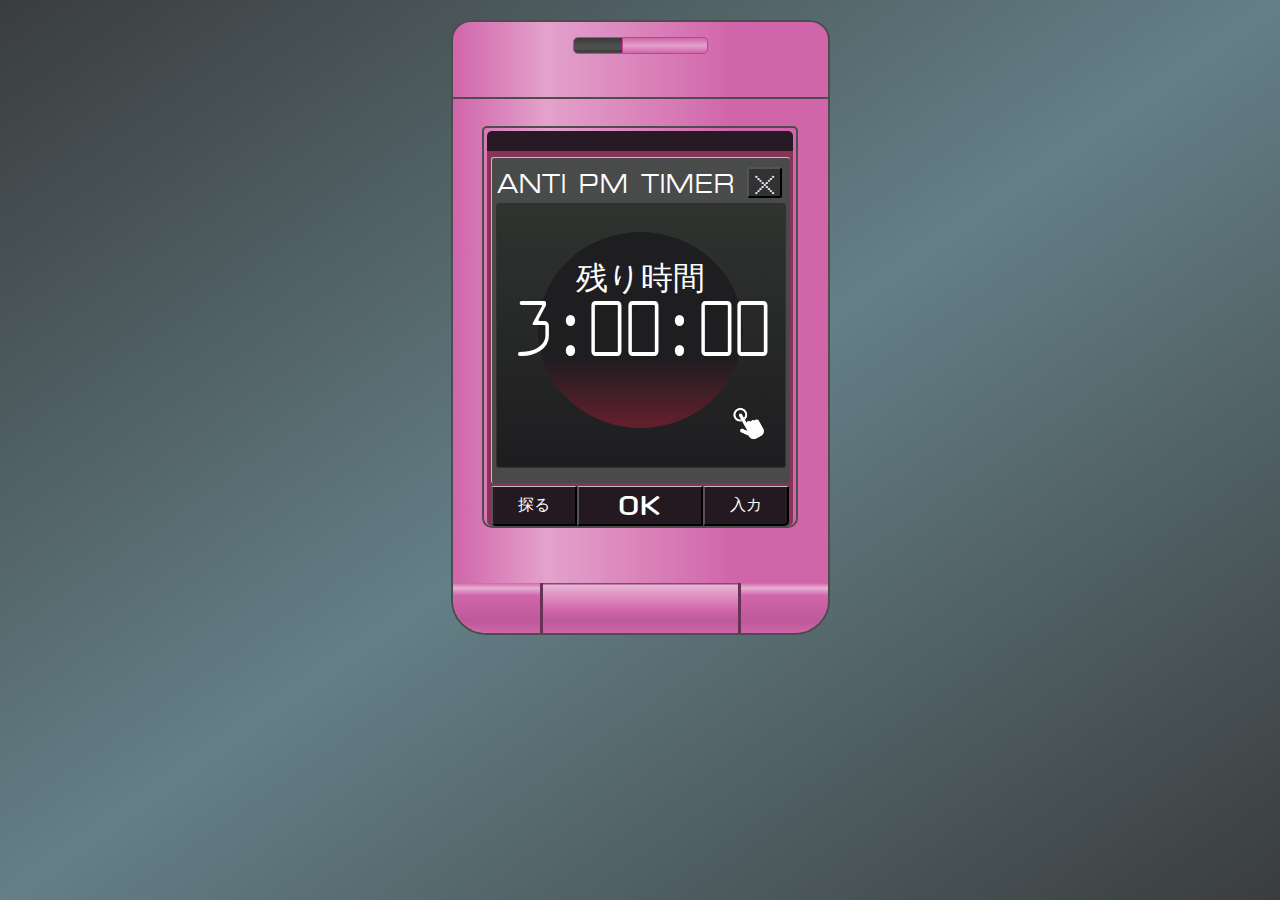
==== commit b10fb25e: "Update to match master." ====
--- a/project/index.html
+++ b/project/index.html
@@ -4,6 +4,27 @@
         <meta charset="utf-8">
         <meta http-equiv="x-ua-compatible" content="ie=edge">
         <title></title>
+      <!-- favicon stuff --> 
+      <!-- from http://www.favicon-generator.org/ --> 
+<link rel="icon" href="favicon.ico" type="image/x-icon">
+<link rel="apple-touch-icon" sizes="57x57" href="/apple-icon-57x57.png">
+<link rel="apple-touch-icon" sizes="60x60" href="/apple-icon-60x60.png">
+<link rel="apple-touch-icon" sizes="72x72" href="/apple-icon-72x72.png">
+<link rel="apple-touch-icon" sizes="76x76" href="/apple-icon-76x76.png">
+<link rel="apple-touch-icon" sizes="114x114" href="/apple-icon-114x114.png">
+<link rel="apple-touch-icon" sizes="120x120" href="/apple-icon-120x120.png">
+<link rel="apple-touch-icon" sizes="144x144" href="/apple-icon-144x144.png">
+<link rel="apple-touch-icon" sizes="152x152" href="/apple-icon-152x152.png">
+<link rel="apple-touch-icon" sizes="180x180" href="/apple-icon-180x180.png">
+<link rel="icon" type="image/png" sizes="192x192"  href="/android-icon-192x192.png">
+<link rel="icon" type="image/png" sizes="32x32" href="/favicon-32x32.png">
+<link rel="icon" type="image/png" sizes="96x96" href="/favicon-96x96.png">
+<link rel="icon" type="image/png" sizes="16x16" href="/favicon-16x16.png">
+<link rel="manifest" href="/manifest.json">
+<meta name="msapplication-TileColor" content="#ffffff">
+<meta name="msapplication-TileImage" content="/ms-icon-144x144.png">
+<meta name="theme-color" content="#ffffff">
+      <!-- end of favicon stuff --> 
         <meta name="description" content="">
         <meta name="viewport" content="width=device-width, initial-scale=1">
 
@@ -48,6 +69,7 @@
               <div class='countdown-numbers-area'>
                 <span class="text-countdown-numbers">0:00:00</span>
               </div>
+              <img src="img/small_hand_000.png" class="hand">
             </div>
 
           </div><!-- end of main-content-area --> 
--- a/project/css/my-styles.css
+++ b/project/css/my-styles.css
@@ -254,22 +254,28 @@
   margin-right: auto;
   width: 195px; }
 
+/* line 341, /Users/lawrenceabaeo/code/shimoneta-anti-pm-interface/css/my-styles.scss */
+.hand {
+  position: absolute;
+  top: 200px;
+  right: 15px; }
+
 /***** iphone 4 and 5 only *****/
 @media only screen and (min-height: 450px) {
-  /* line 343, /Users/lawrenceabaeo/code/shimoneta-anti-pm-interface/css/my-styles.scss */
+  /* line 349, /Users/lawrenceabaeo/code/shimoneta-anti-pm-interface/css/my-styles.scss */
   .cell-phone-far-edge-wrapper {
     border: 2px solid #4d4d4d;
     border-bottom-left-radius: 35px;
     border-bottom-right-radius: 35px;
     padding-top: 27px; }
-  /* line 350, /Users/lawrenceabaeo/code/shimoneta-anti-pm-interface/css/my-styles.scss */
+  /* line 356, /Users/lawrenceabaeo/code/shimoneta-anti-pm-interface/css/my-styles.scss */
   .x-button {
     top: 50px; } }
 
 /******************************/
 /***** iphone 6 only *****/
 @media only screen and (min-height: 558px) {
-  /* line 359, /Users/lawrenceabaeo/code/shimoneta-anti-pm-interface/css/my-styles.scss */
+  /* line 365, /Users/lawrenceabaeo/code/shimoneta-anti-pm-interface/css/my-styles.scss */
   .cell-phone-ear-speaker {
     height: 50px;
     background-image: linear-gradient(to right, #D165AA 0%, #E3A2CC 25%, #D165AA 75%, #D165AA 100%);
@@ -277,20 +283,20 @@
     border-bottom: 0px;
     margin-left: auto;
     margin-right: auto; }
-  /* line 371, /Users/lawrenceabaeo/code/shimoneta-anti-pm-interface/css/my-styles.scss */
+  /* line 377, /Users/lawrenceabaeo/code/shimoneta-anti-pm-interface/css/my-styles.scss */
   .x-button {
     top: 102px; } }
 
 /******************************/
 @media only screen and (min-width: 700px) {
-  /* line 380, /Users/lawrenceabaeo/code/shimoneta-anti-pm-interface/css/my-styles.scss */
+  /* line 386, /Users/lawrenceabaeo/code/shimoneta-anti-pm-interface/css/my-styles.scss */
   .cell-phone-far-edge-wrapper {
     border: 2px solid #4d4d4d;
     border-bottom-left-radius: 35px;
     border-bottom-right-radius: 35px;
     padding-top: 27px;
     width: 375px; }
-  /* line 387, /Users/lawrenceabaeo/code/shimoneta-anti-pm-interface/css/my-styles.scss */
+  /* line 393, /Users/lawrenceabaeo/code/shimoneta-anti-pm-interface/css/my-styles.scss */
   .cell-phone-edge-wrapper {
     border: 2px solid #4d4d4d;
     border-bottom-right-radius: 10px;
@@ -300,7 +306,7 @@
     margin-right: auto;
     padding-top: 3px;
     width: 312px; }
-  /* line 398, /Users/lawrenceabaeo/code/shimoneta-anti-pm-interface/css/my-styles.scss */
+  /* line 404, /Users/lawrenceabaeo/code/shimoneta-anti-pm-interface/css/my-styles.scss */
   .cell-phone-ear-speaker {
     height: 75px;
     border-top-left-radius: 20px;
@@ -312,29 +318,29 @@
     margin-right: auto;
     margin-top: 20px;
     width: 375px; }
-  /* line 410, /Users/lawrenceabaeo/code/shimoneta-anti-pm-interface/css/my-styles.scss */
+  /* line 416, /Users/lawrenceabaeo/code/shimoneta-anti-pm-interface/css/my-styles.scss */
   .cell-phone-speaker-cutout-wrapper {
     text-align: center; }
-  /* line 413, /Users/lawrenceabaeo/code/shimoneta-anti-pm-interface/css/my-styles.scss */
+  /* line 419, /Users/lawrenceabaeo/code/shimoneta-anti-pm-interface/css/my-styles.scss */
   .speaker-cutout {
     border: 1px solid #c53e94;
     display: inline-block;
     height: 15px;
     margin-top: 15px; }
-  /* line 419, /Users/lawrenceabaeo/code/shimoneta-anti-pm-interface/css/my-styles.scss */
+  /* line 425, /Users/lawrenceabaeo/code/shimoneta-anti-pm-interface/css/my-styles.scss */
   .speaker-cutout-left {
     background-image: linear-gradient(to bottom, #383838 0%, #4E4E4E 50%, #4E4E4E 76%, #383838 87%, #4E4E4E 100%);
     border-top-left-radius: 5px;
     border-bottom-left-radius: 5px;
     width: 48px; }
-  /* line 425, /Users/lawrenceabaeo/code/shimoneta-anti-pm-interface/css/my-styles.scss */
+  /* line 431, /Users/lawrenceabaeo/code/shimoneta-anti-pm-interface/css/my-styles.scss */
   .speaker-cutout-right {
     background-image: linear-gradient(to bottom, #D165AA 0%, #E3A2CC 50%, #D165AA 100%);
     border-left: 0px;
     border-top-right-radius: 5px;
     border-bottom-right-radius: 5px;
     width: 84px; }
-  /* line 432, /Users/lawrenceabaeo/code/shimoneta-anti-pm-interface/css/my-styles.scss */
+  /* line 438, /Users/lawrenceabaeo/code/shimoneta-anti-pm-interface/css/my-styles.scss */
   .cell-phone-status-bar {
     background-color: #281A24;
     border-top-left-radius: 5px;
@@ -343,11 +349,11 @@
     margin-left: auto;
     margin-right: auto;
     width: 306px; }
-  /* line 441, /Users/lawrenceabaeo/code/shimoneta-anti-pm-interface/css/my-styles.scss */
+  /* line 447, /Users/lawrenceabaeo/code/shimoneta-anti-pm-interface/css/my-styles.scss */
   .dark-raspberry-wrapper {
     border-top-left-radius: 0px;
     border-top-right-radius: 0px; }
-  /* line 445, /Users/lawrenceabaeo/code/shimoneta-anti-pm-interface/css/my-styles.scss */
+  /* line 451, /Users/lawrenceabaeo/code/shimoneta-anti-pm-interface/css/my-styles.scss */
   .x-button {
     top: 167px; } }
 
